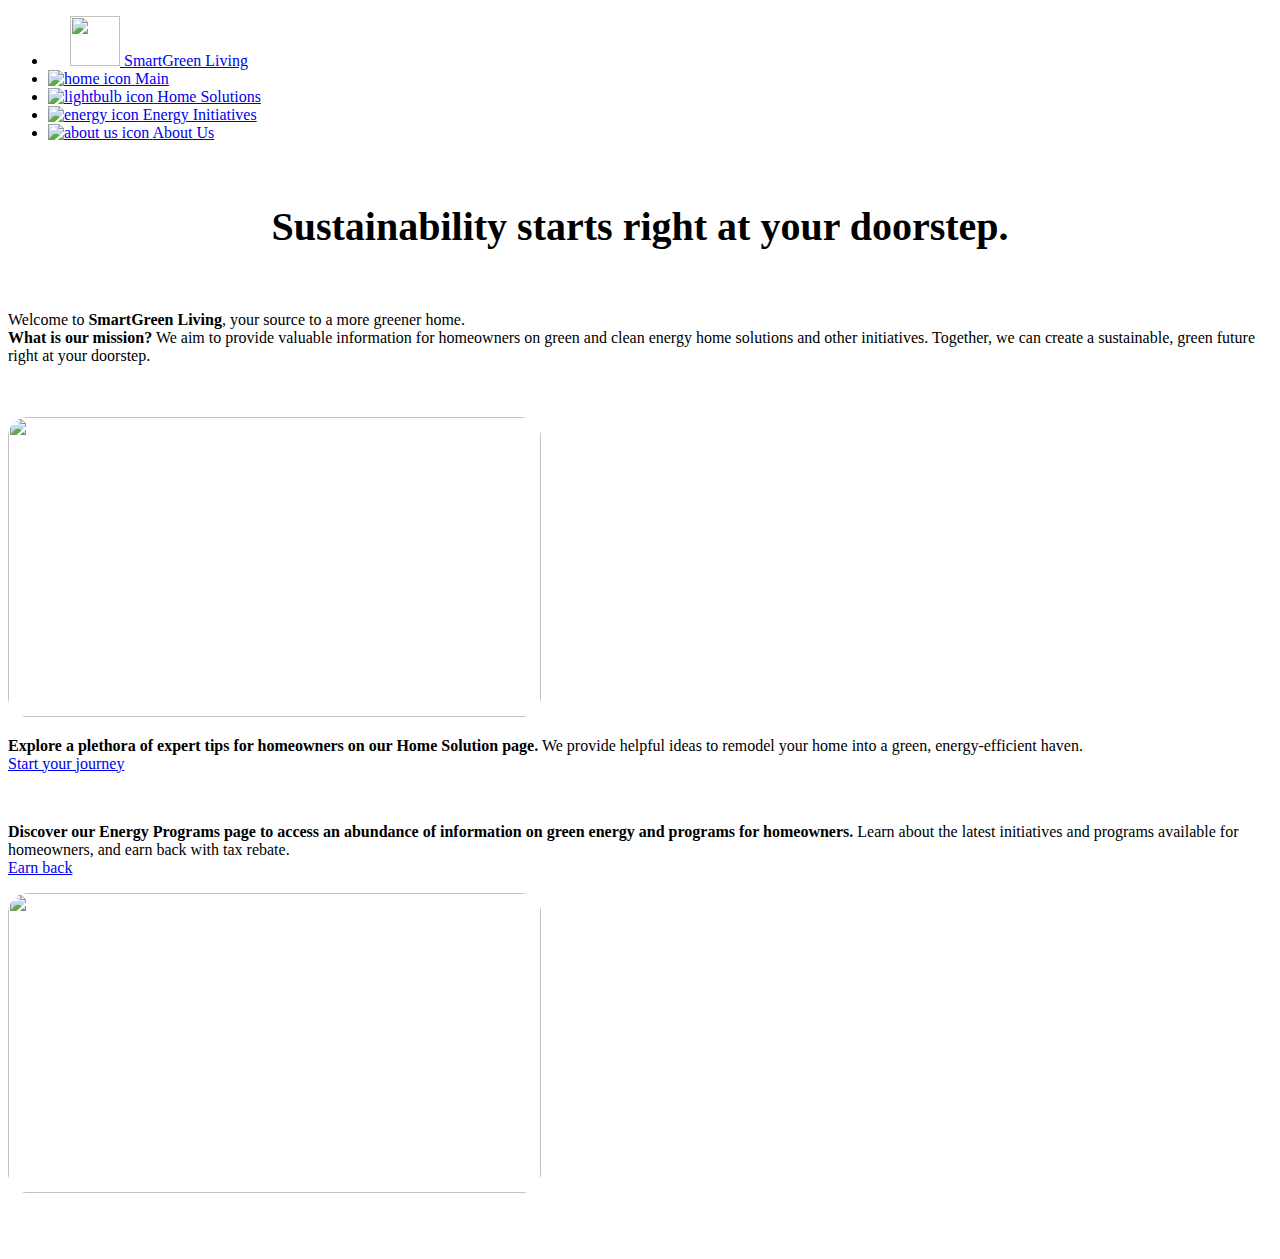
==== index.html @ c7c50944 "Create index.html" ====
<!DOCTYPE html>
<html>

<head>
  <meta charset="utf-8">
  <meta name="viewport" content="width=device-width, initial-scale=1.0">
  <title>Home</title>
  <link href="style.css" rel="stylesheet" type="text/css" />
  <link rel="stylesheet" href="https://fonts.googleapis.com/css?family=Abril+Fatface|Poppins">
</head>

<body>
  <nav>
    <ul>
      <li>
        <a href="#" class="logo" style="margin-left: 22px; margin-right: 0px; margin-bottom: 50px;">
          <img src="logo.png" alt="" height="50px" width="50px">
          <span class="nav-item">SmartGreen Living</span>
        </a>
      </li>
      <li><a href="index.html" class="highlight">
          <img src="house-solid.png" alt="home icon" class="icons">
          <span class="nav-item">Main</span>
        </a></li>
      <li><a href="homesolutions.html" class="highlight">
          <img src="lightbulb-regular.png" alt="lightbulb icon" class="icons">
          <span class="nav-item">Home Solutions</span>
        </a></li>
      <li><a href="programs.html" class="highlight">
          <img src="bolt-lightning-solid.png" alt="energy icon" class="icons">
          <span class="nav-item">Energy Initiatives</span>
        </a></li>
      <li><a href="contact.html" class="highlight">
          <img src="user-group-solid.png" alt="about us icon" class="icons">
          <span class="nav-item">About Us</span>
        </a></li>
    </ul>
  </nav>

  <div class="content">
    <br>
    <h1 style="font-size: 40px; text-align: center;">Sustainability
      starts right at your doorstep.
    </h1>
    <br>
    <p>
      Welcome to <b>SmartGreen Living</b>, your source to a more greener home.
      <br>
      <b>What is our mission?</b>
      We aim to provide valuable information for homeowners on green and clean energy home solutions and other
      initiatives. Together, we can create a sustainable, green future right at your doorstep.
    </p>
    <br>
    <br>
    <div class="container1">
      <div class="image">
        <img src="homeimg1.png" height="300px" width="533px" style="border-radius: 20px;">
      </div>
      <div class="text">
        <p>
          <b>Explore a plethora of expert tips for homeowners on our Home Solution page.</b> We provide helpful ideas to
          remodel your home into a green, energy-efficient haven.

          <br>
          <a class="links" href=" homesolutions.html" ;>
            Start your journey
          </a>
        </p>
      </div>
    </div>
    <br>
    <div class="container1">
      <div class="text">
        <p>
          <b>
            Discover our Energy Programs page to access an abundance of information on green energy and programs
            for homeowners.
          </b>
          Learn about the latest initiatives and programs available for homeowners, and earn back with tax rebate.
          <br>
          <a class="links" href="programs.html" ;>
            Earn back
          </a>
        </p>
      </div>
      <div class="image">
        <img src="homeimg2.webp" height="300px" width="533px" style="border-radius: 20px;">
      </div>
    </div>

    <br>
    <br>
    <br>


  </div>
</body>

</html>
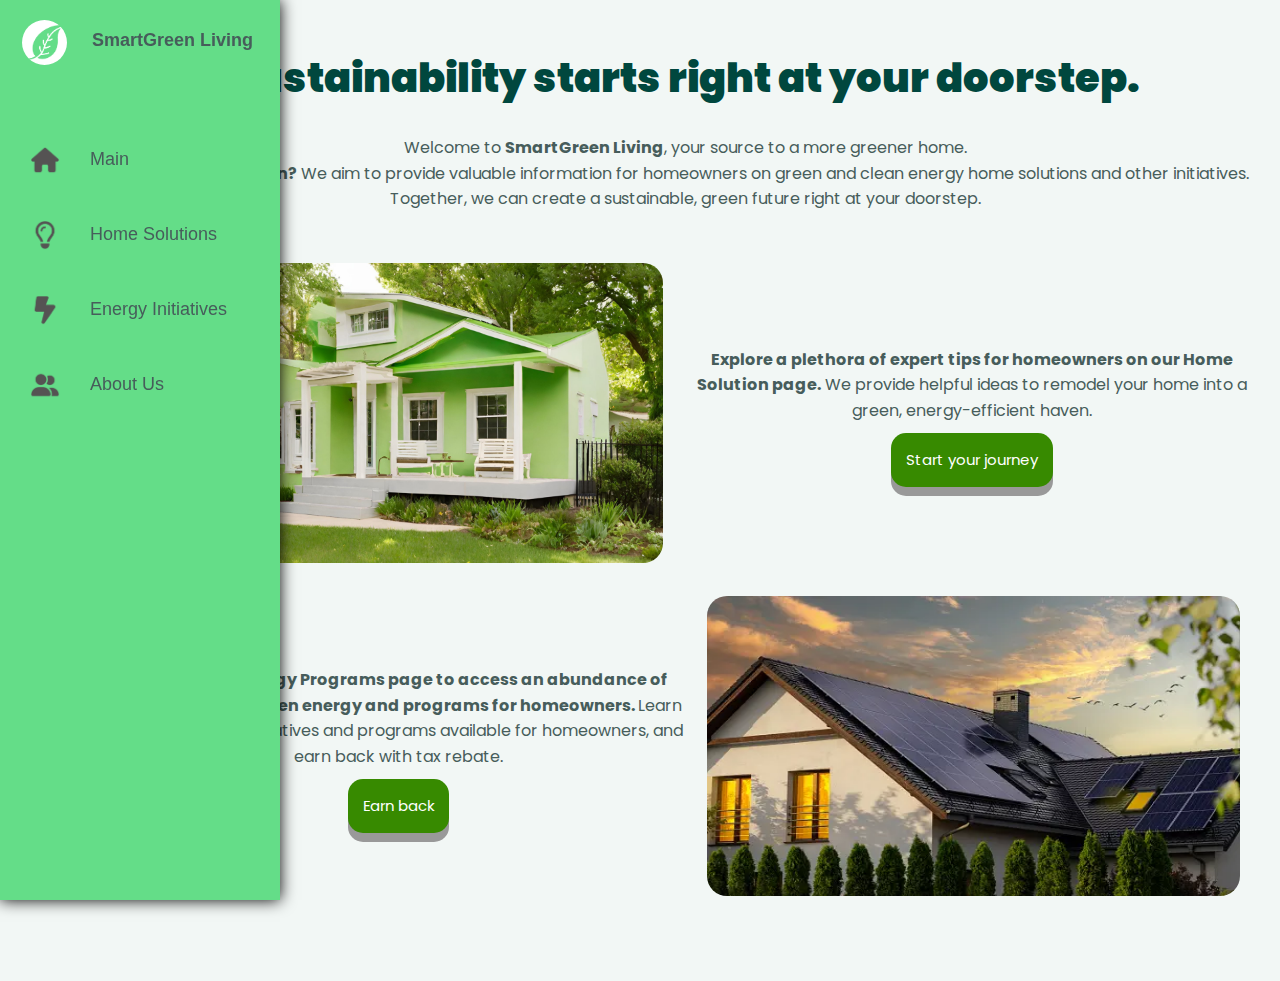
==== commit 79887123: "Update index.html" ====
--- a/index.html
+++ b/index.html
@@ -10,6 +10,245 @@
 </head>
 
 <body>
+  <style>
+    html {
+      height: 100%;
+      width: 100%;
+    }
+    
+    body {
+      background-color: #f2f7f5;
+    }
+    
+    p {
+      color: #475d5b;
+      font-family: Poppins, sans-serif;
+    }
+    
+    span {
+      color: #475d5b;
+      font-family: Poppins, sans-serif;
+    }
+    
+    h1 {
+      color: #00473e;
+      font-family: Poppins, sans-serif;
+    }
+    
+    * {
+      margin: 0;
+      padding: 0;
+      outline: none;
+      border: none;
+      text-decoration: none;
+      box-sizing: border-box;
+    }
+    
+    nav {
+      position: fixed;
+      top: 0;
+      bottom: 0;
+      height: 100%;
+      left: 0;
+      background: #64dd88;
+      width: 90px;
+      overflow: hidden;
+      transition: width 0.2s linear;
+      box-shadow: 0 0 15px rgba(0, 0, 0, 1);
+      z-index: 3;
+    }
+    
+    .logo {
+      text-align: center;
+      display: flex;
+      transition: all 0.5s ease;
+      margin: 10px 0 0 10px;
+    }
+    
+    .logo img {
+      width: 45px;
+      height: 45px;
+      border-radius: 50%;
+      margin-left: 0px;
+      margin-top: 10px;
+    }
+    
+    .logo span {
+      font-weight: bold;
+      padding-left: 15px;
+      font-size: 18px;
+      margin-top: 10px;
+      /*text-transform: uppercase;*/
+    }
+    
+    .highlight {
+      position: relative;
+      color: rgb(85, 83, 83);
+      font-size: 14px;
+      display: table;
+      width: 300px;
+      padding: 10px;
+      padding-bottom: 30px;
+    }
+    
+    .highlight:hover {
+      background-color: #eee;
+    }
+    
+    .icons {
+      position: relative;
+      width: 30px;
+      height: 30px;
+      top: 20px;
+      font-size: 24px !important;
+      text-align: center;
+      fill: #555353;
+      margin-left: 20px;
+      margin-right: 20px;
+    }
+    
+    .nav-item {
+      position: relative;
+      top: 10px;
+      margin-left: 10px;
+      font-size: 18px;
+      font-family: Trebuchet MS, Lucida Grande, Lucida Sans Unicode, Lucida Sans, Tahoma, sans-serif;
+    }
+    
+    nav:hover {
+      width: 280px;
+      transition: all 0.5s ease;
+    }
+    
+    .content {
+      margin-left: 110px;
+      margin-top: 20px;
+      font-family: Trebuchet MS, Lucida Grande, Lucida Sans Unicode, Lucida Sans, Tahoma, sans-serif;
+      margin-right: 20px;
+      line-height: 1.4;
+    }
+    
+    h1 {
+      text-align: center;
+      font-weight: 900;
+    }
+    
+    h2 {
+      text-align: center;
+      font-weight: 800;
+    
+    }
+    
+    p {
+      text-align: center;
+    }
+    
+    /*i {
+      text-align: center !important;
+    }
+    */
+    .programs {
+      background-color: #ebebeb;
+      border: none;
+      color: black;
+      padding: 10px 300px;
+      text-align: center;
+      text-decoration: none;
+      display: inline-block;
+      font-size: 16px;
+      margin: 4px 2px;
+      cursor: pointer;
+      border-radius: 8px;
+      z-index: -15;
+    }
+    
+    button:hover {
+      background-color: #00473e;
+      color: white;
+    }
+    
+    .container {
+      display: flex;
+      flex-direction: column;
+      align-items: center;
+      justify-content: center;
+      height: 30vh;
+      border-radius: 20px;
+      background-color: #f2f7f5;
+      box-shadow: 0 0 2px rgba(0, 0, 0, 1);
+      margin-bottom: 60px;
+    }
+    
+    .links {
+      display: inline-block;
+      padding: 15px;
+      margin-top: 10px;
+      font-size: 15px;
+      cursor: pointer;
+      text-align: center !important;
+      text-decoration: none;
+      outline: none;
+      color: #fff;
+      background-color: #378a00;
+      border: none;
+      border-radius: 15px;
+      box-shadow: 0 9px #999;
+      font-family: Poppins, sans-serif;
+    }
+    
+    .links:hover {
+      background-color: #005703
+    }
+    
+    .links:active {
+      background-color: #3e8e41;
+      box-shadow: 0 5px #666;
+      transform: translateY(4px);
+    }
+    
+    .container1 {
+      display: flex;
+      align-items: center;
+      justify-content: center
+    }
+    
+    .container2 {
+      text-align: center;
+      width: 80%;
+      max-width: 1200px;
+      background-color: #fff;
+      margin: 20px auto;
+      padding: 20px;
+      border-radius: 5px;
+      box-shadow: 0 0 10px rgba(0, 0, 0, 0.2);
+    }
+    
+    .content {
+      margin-top: 20px;
+      line-height: 1.6;
+    }
+    
+    @media (max-width: 768px) {
+      .container {
+        width: 90%;
+      }
+    }
+    
+    .image {
+      margin-left: 20px;
+      margin-right: 20px;
+      display: block;
+    }
+    
+    .text {
+      text-align: left !important;
+    }
+    
+    .left {
+      text-align: left;
+    }
+  </style>
+  
   <nav>
     <ul>
       <li>
